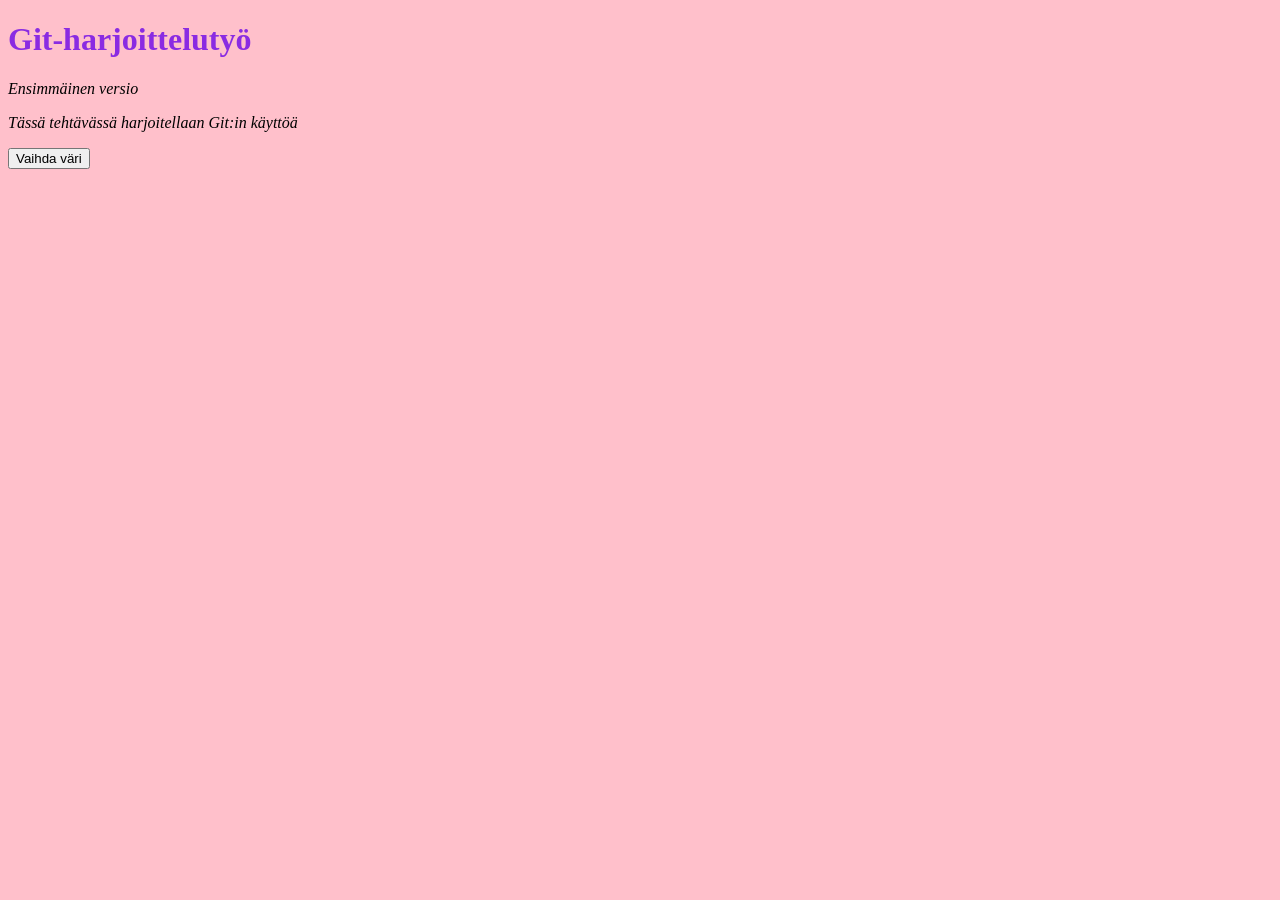
==== index.html @ e9ecfbea "Muokattu tekstin väriä" ====
<!DOCTYPE html>
<html lang="en">
<head>
    <meta charset="UTF-8">
    <meta name="viewport" content="width=device-width, initial-scale=1.0">
    <title>Git-harjoitus</title>
    <link rel="stylesheet" href="style.css">
</head>
<body>
    <h1>Git-harjoittelutyö</h1>
    
    <p id="teksti">Ensimmäinen versio</p>

    <p>Tässä tehtävässä harjoitellaan Git:in käyttöä</p>

    <button type="button" id="nappi" onclick="painallus()">Vaihda väri</button>

    <script src="script.js"></script>
</body>
</html>
---- style.css ----
body {
    background-color: pink;
}

h1 {
    color: blueviolet;
}

p {
    font-style: italic;
}
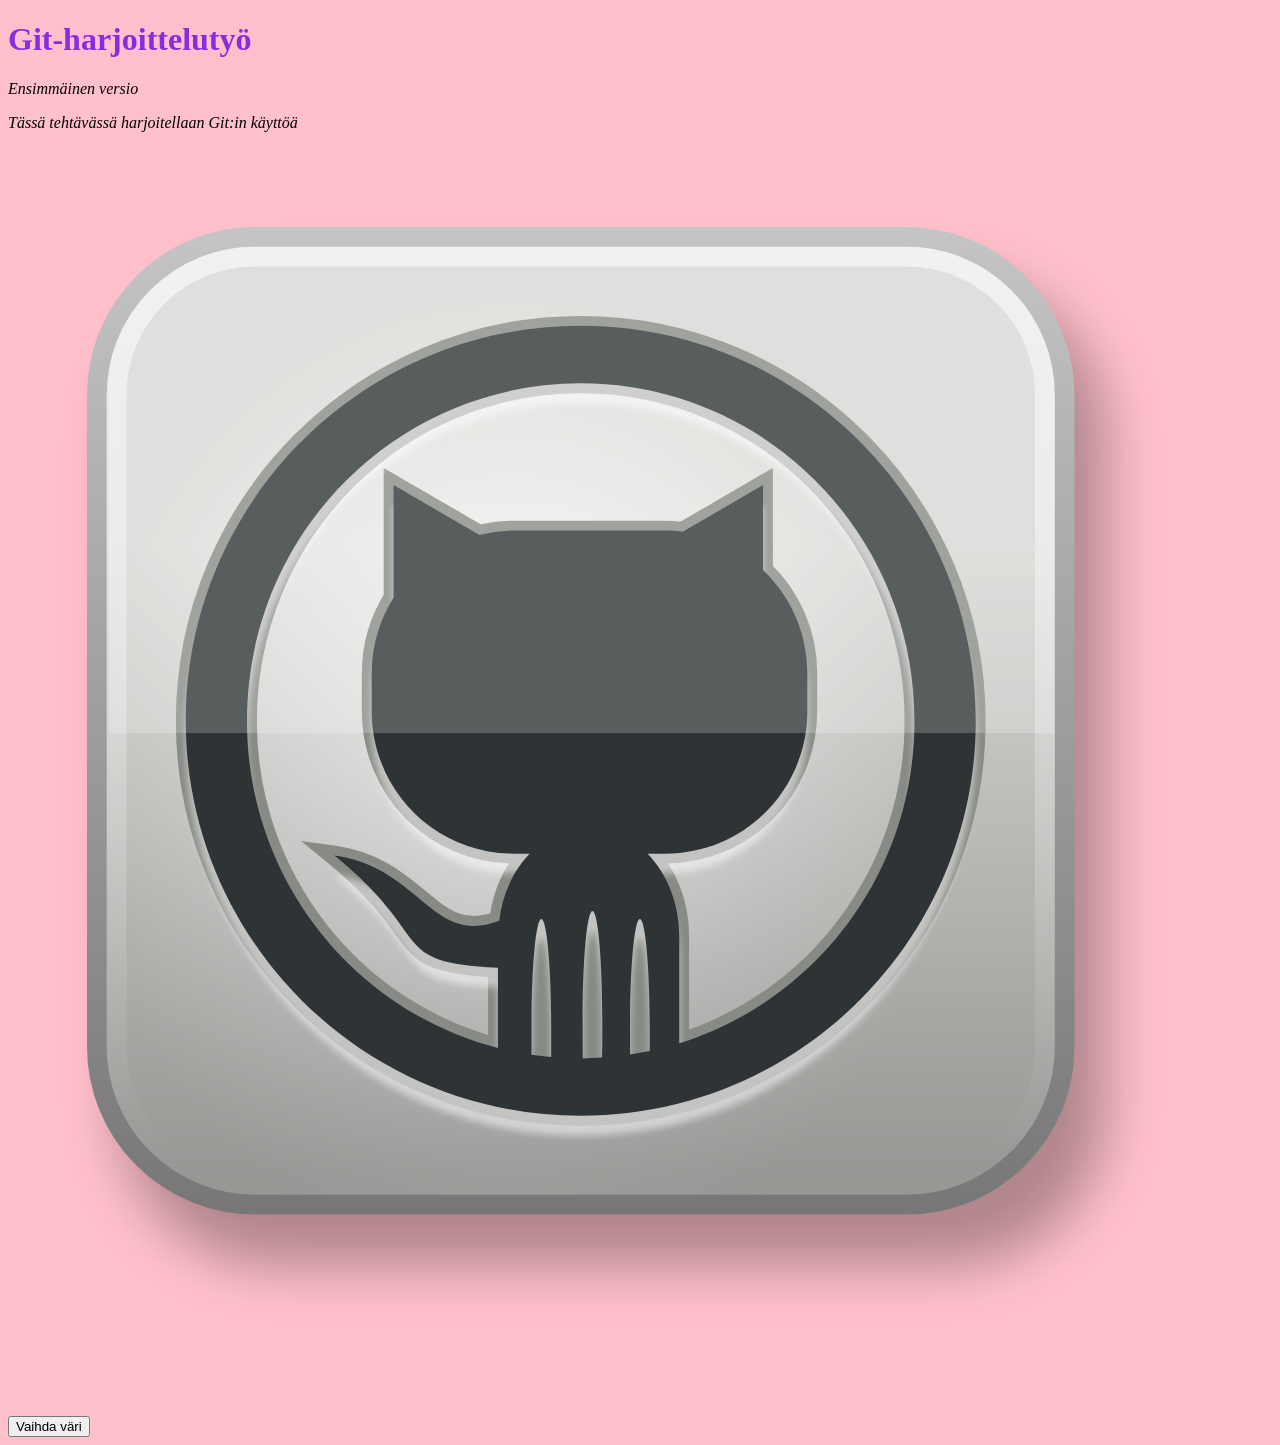
==== commit c79dd4e7: "Lisätty aiheeseen liittyvä kuva" ====
--- a/index.html
+++ b/index.html
@@ -13,6 +13,8 @@
 
     <p>Tässä tehtävässä harjoitellaan Git:in käyttöä</p>
 
+    <img src="kuva.svg" alt="git">
+
     <button type="button" id="nappi" onclick="painallus()">Vaihda väri</button>
 
     <script src="script.js"></script>
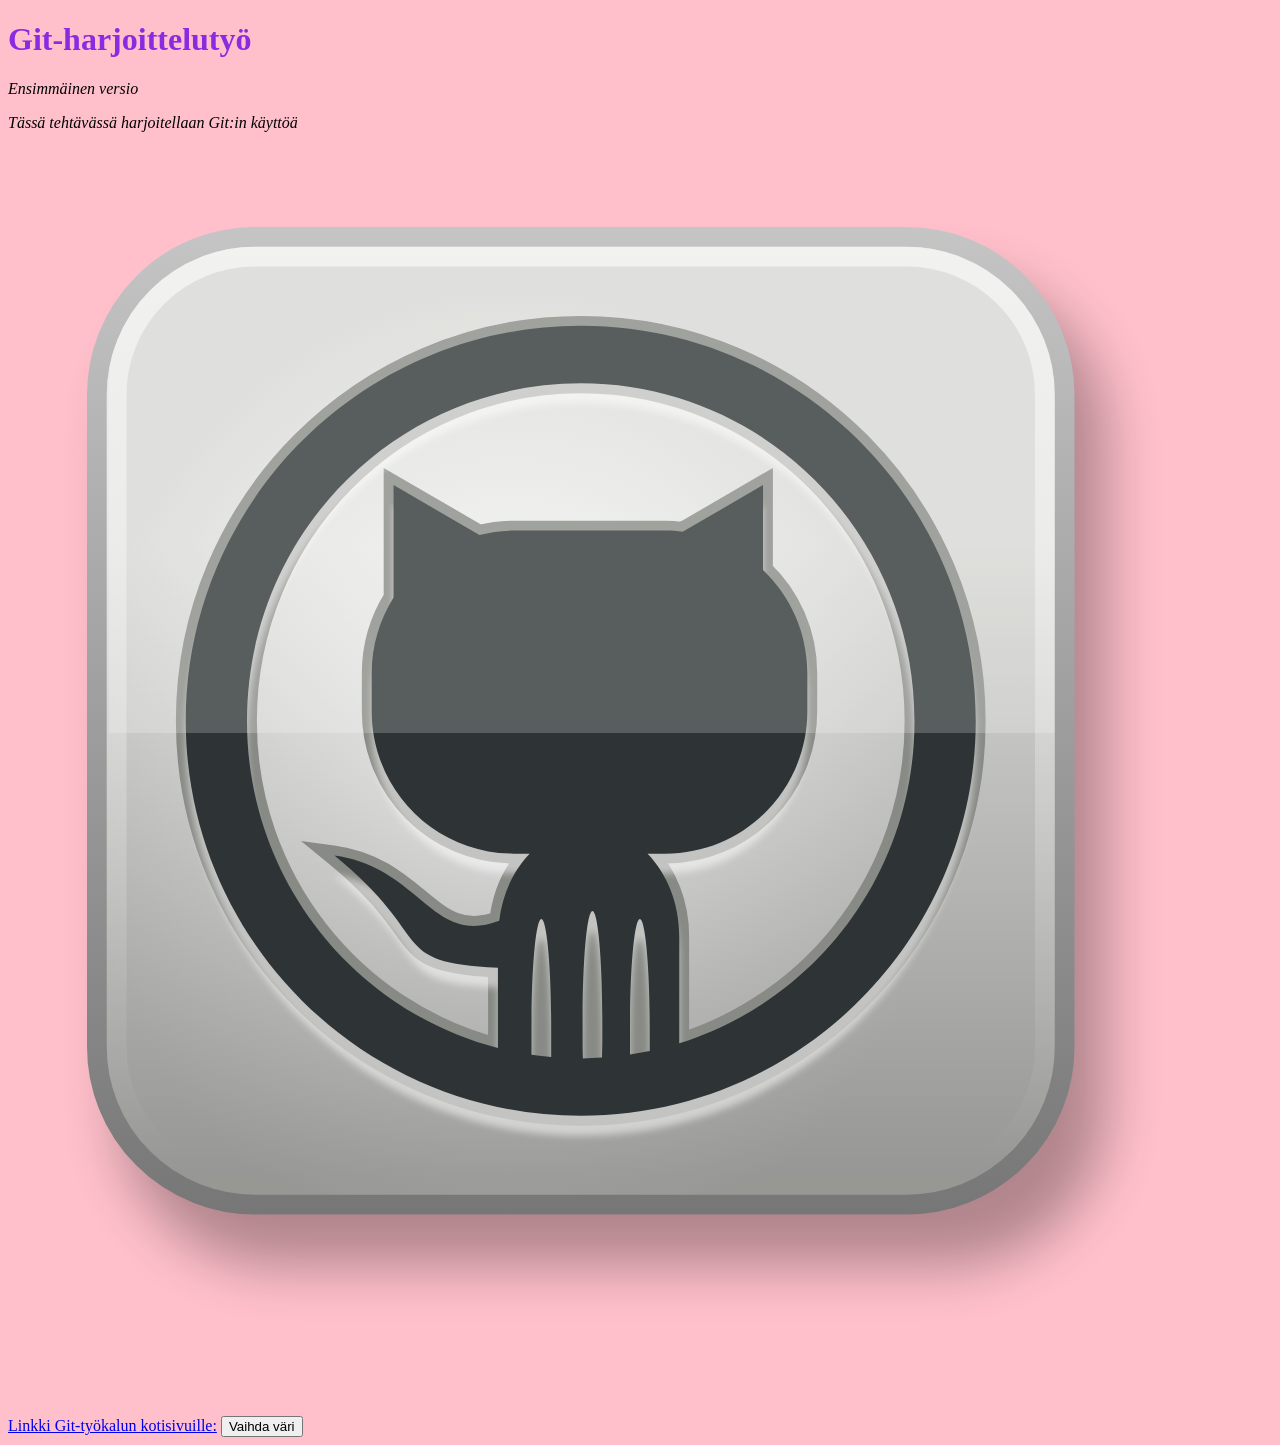
==== commit c7bb963f: "Update index.html Lisätty linkki Git-työkalun kotisivuille" ====
--- a/index.html
+++ b/index.html
@@ -15,8 +15,10 @@
 
     <img src="kuva.svg" alt="git">
 
+    <a href="http://www.git-scm.com/doc">Linkki Git-työkalun kotisivuille:</a>
+
     <button type="button" id="nappi" onclick="painallus()">Vaihda väri</button>
 
     <script src="script.js"></script>
 </body>
-</html>+</html>
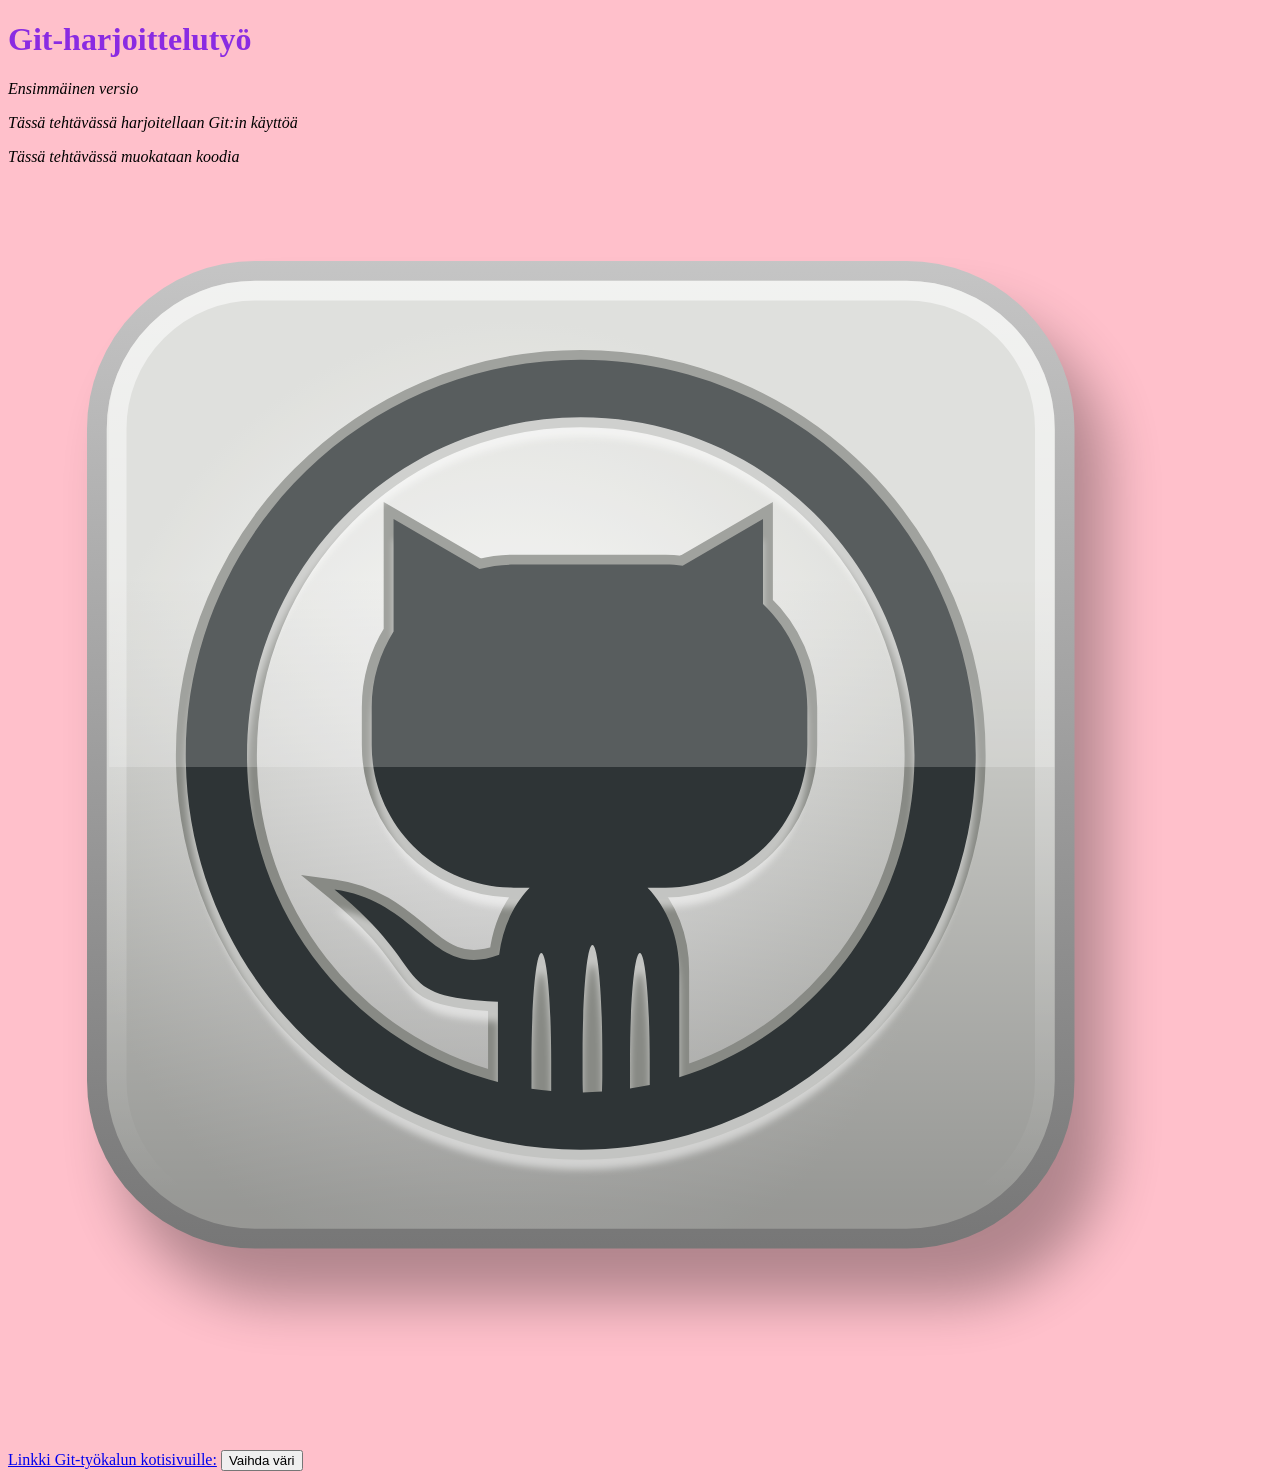
==== commit d0f70541: "Lisätty kappale" ====
--- a/index.html
+++ b/index.html
@@ -12,6 +12,7 @@
     <p id="teksti">Ensimmäinen versio</p>
 
     <p>Tässä tehtävässä harjoitellaan Git:in käyttöä</p>
+    <p>Tässä tehtävässä muokataan koodia</p>
 
     <img src="kuva.svg" alt="git">
 
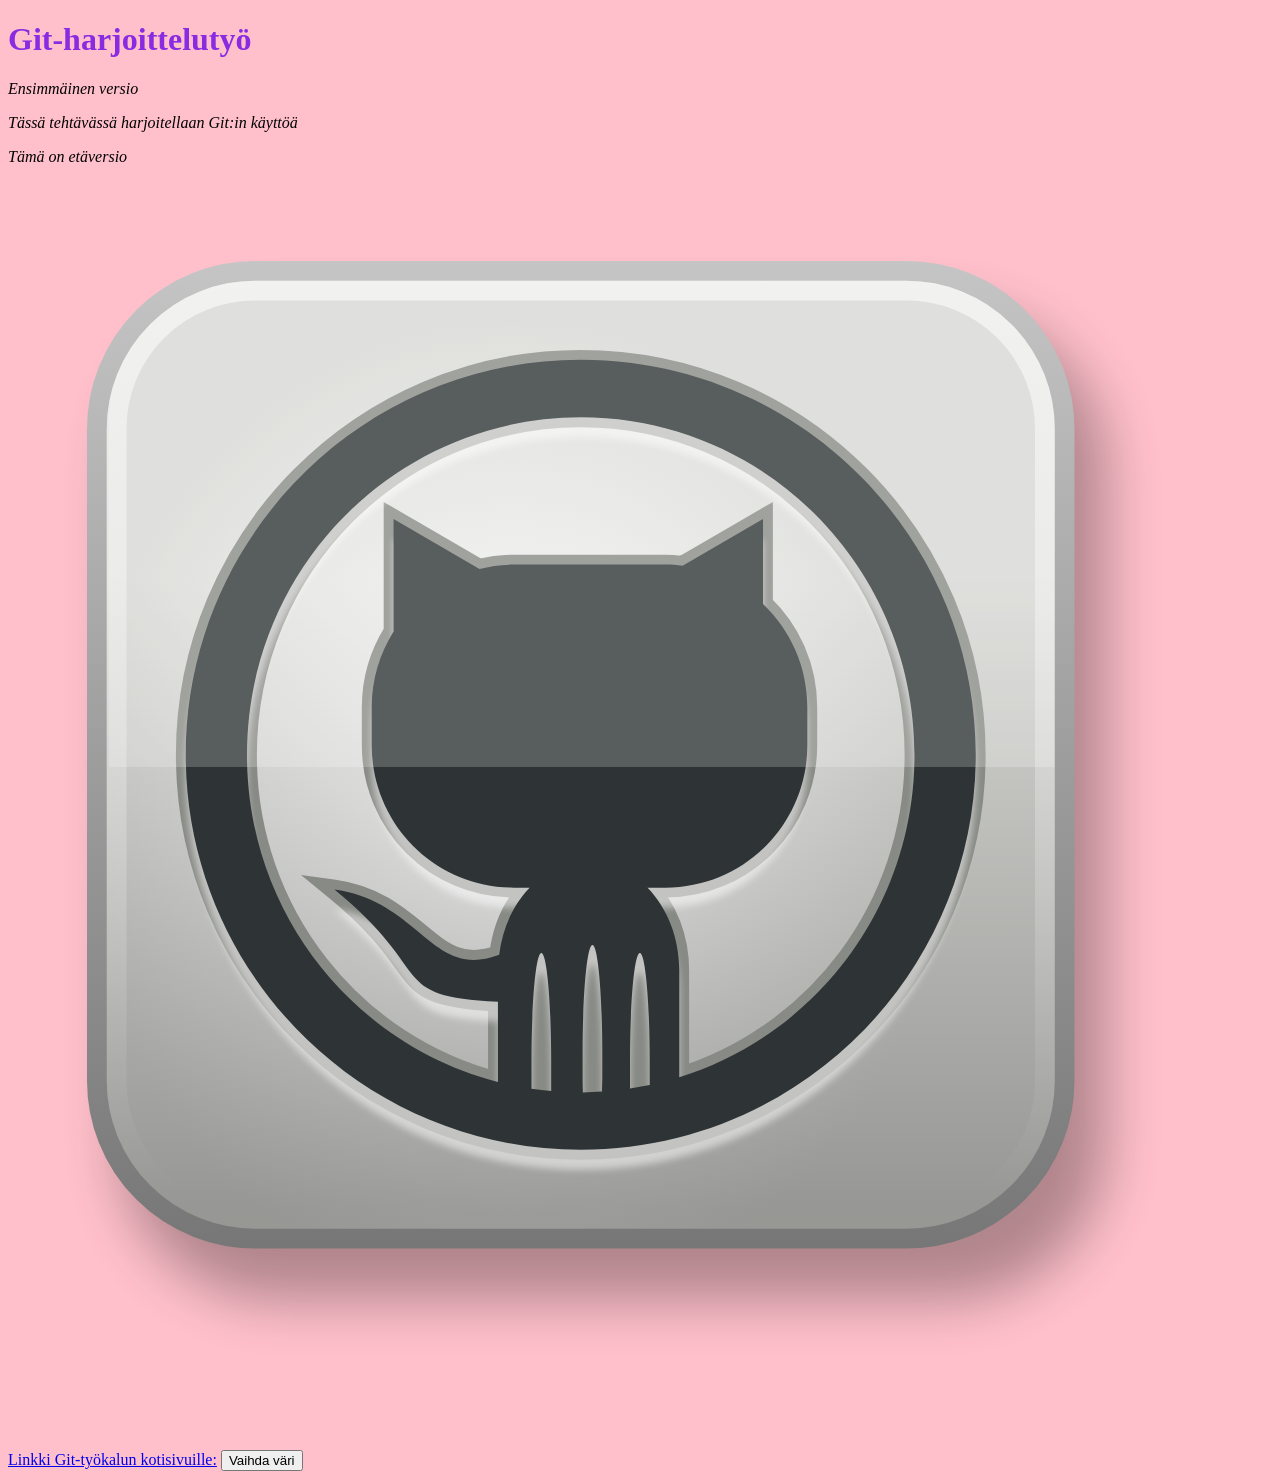
==== commit 1d61c753: "Update index.html Lisätty kappale" ====
--- a/index.html
+++ b/index.html
@@ -12,7 +12,7 @@
     <p id="teksti">Ensimmäinen versio</p>
 
     <p>Tässä tehtävässä harjoitellaan Git:in käyttöä</p>
-    <p>Tässä tehtävässä muokataan koodia</p>
+    <p>Tämä on etäversio</p>
 
     <img src="kuva.svg" alt="git">
 
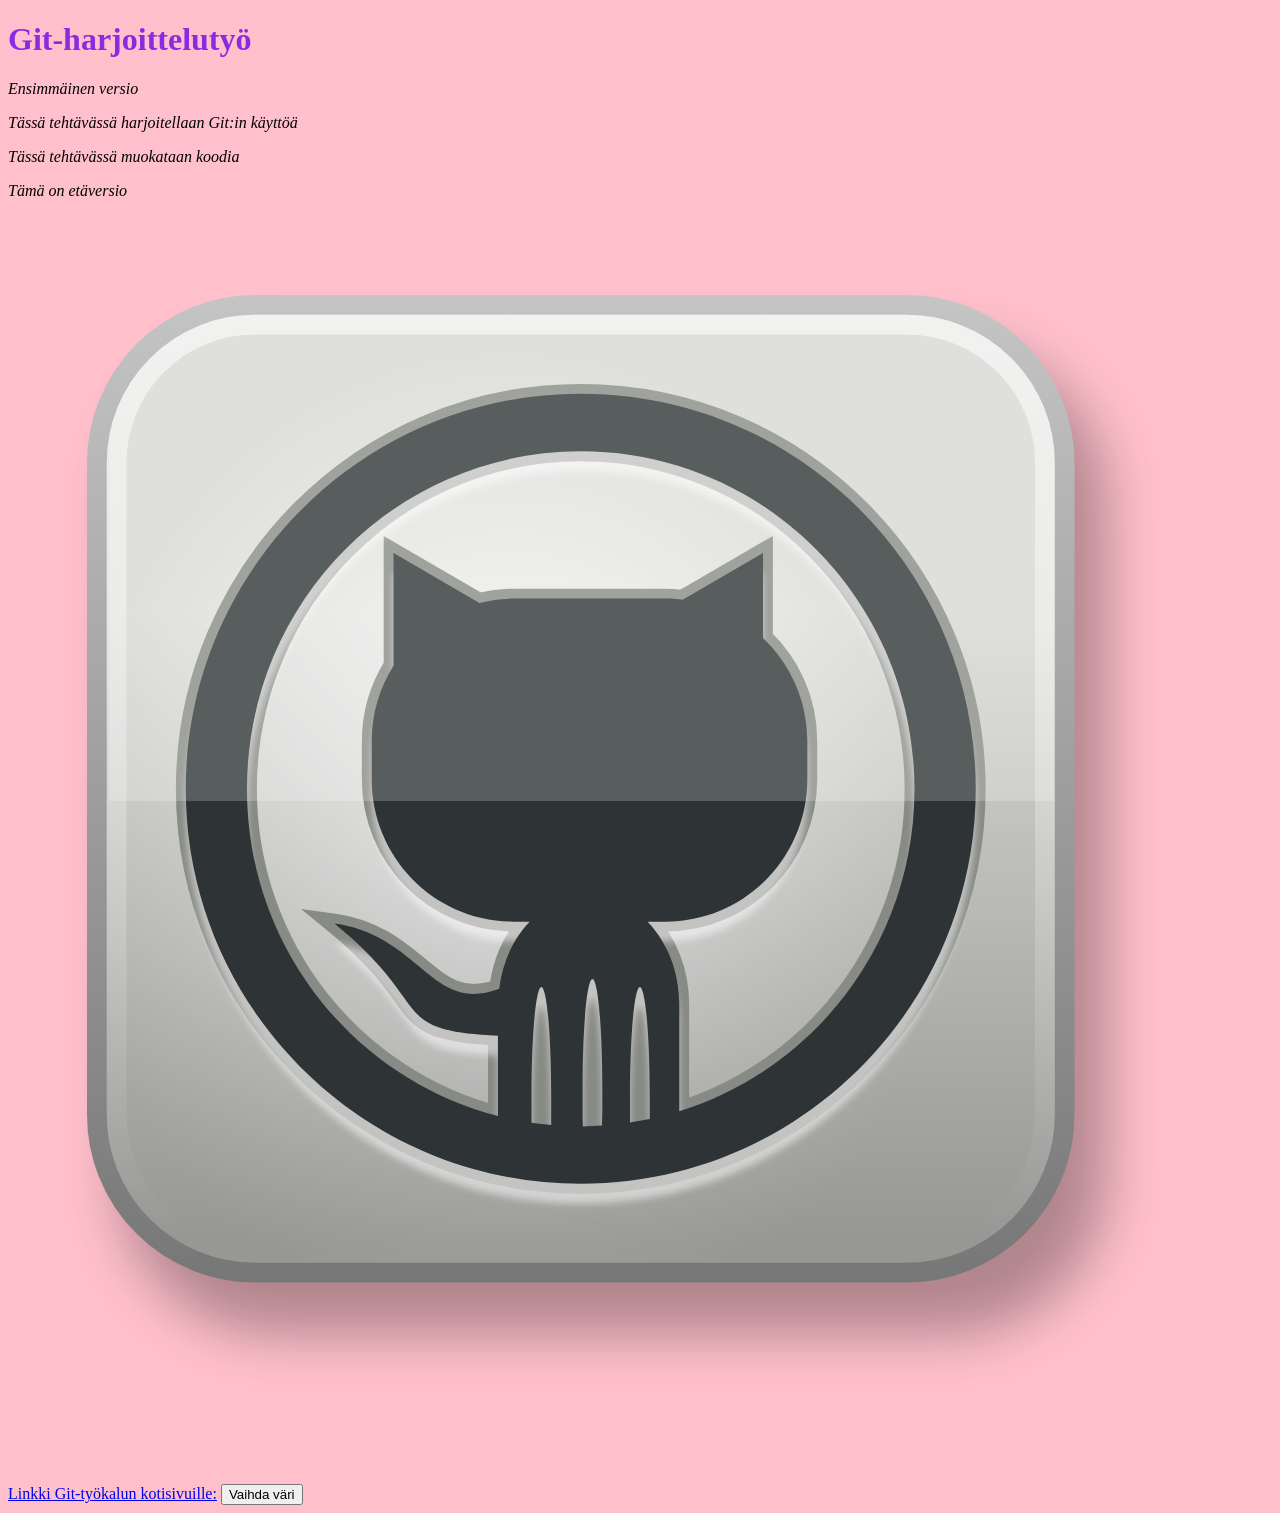
==== commit 091f186b: "Korjattu VS Codessa" ====
--- a/index.html
+++ b/index.html
@@ -12,6 +12,7 @@
     <p id="teksti">Ensimmäinen versio</p>
 
     <p>Tässä tehtävässä harjoitellaan Git:in käyttöä</p>
+    <p>Tässä tehtävässä muokataan koodia</p>
     <p>Tämä on etäversio</p>
 
     <img src="kuva.svg" alt="git">
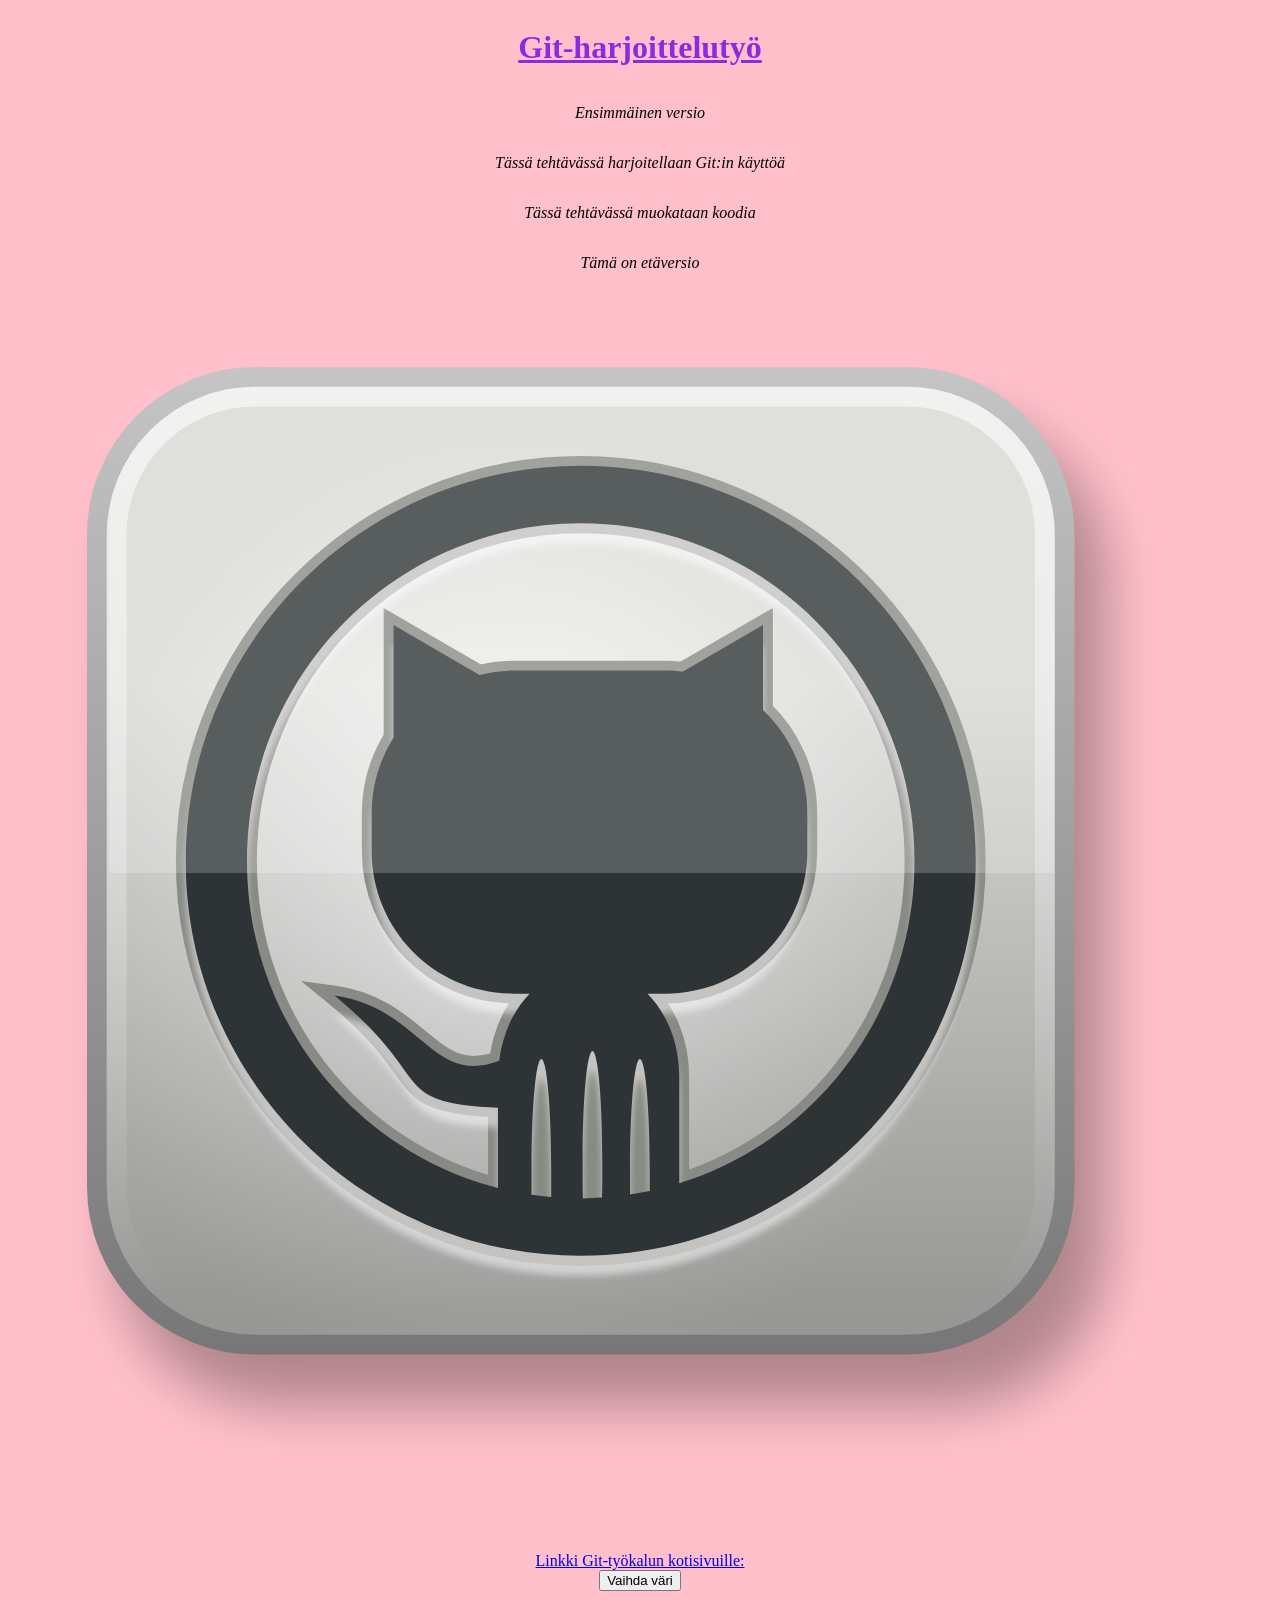
==== commit 3e178092: "Kappaleiden kohdentaminen" ====
--- a/index.html
+++ b/index.html
@@ -9,11 +9,14 @@
 <body>
     <h1>Git-harjoittelutyö</h1>
     
+    
     <p id="teksti">Ensimmäinen versio</p>
 
     <p>Tässä tehtävässä harjoitellaan Git:in käyttöä</p>
     <p>Tässä tehtävässä muokataan koodia</p>
     <p>Tämä on etäversio</p>
+
+    
 
     <img src="kuva.svg" alt="git">
 
--- a/style.css
+++ b/style.css
@@ -1,9 +1,16 @@
 body {
+    display: flex;
+    align-items: center;
+    flex-direction: column;
+    justify-content: center;
     background-color: pink;
 }
 
 h1 {
+    text-align: center;
     color: blueviolet;
+    text-decoration: underline;
+
 }
 
 p {
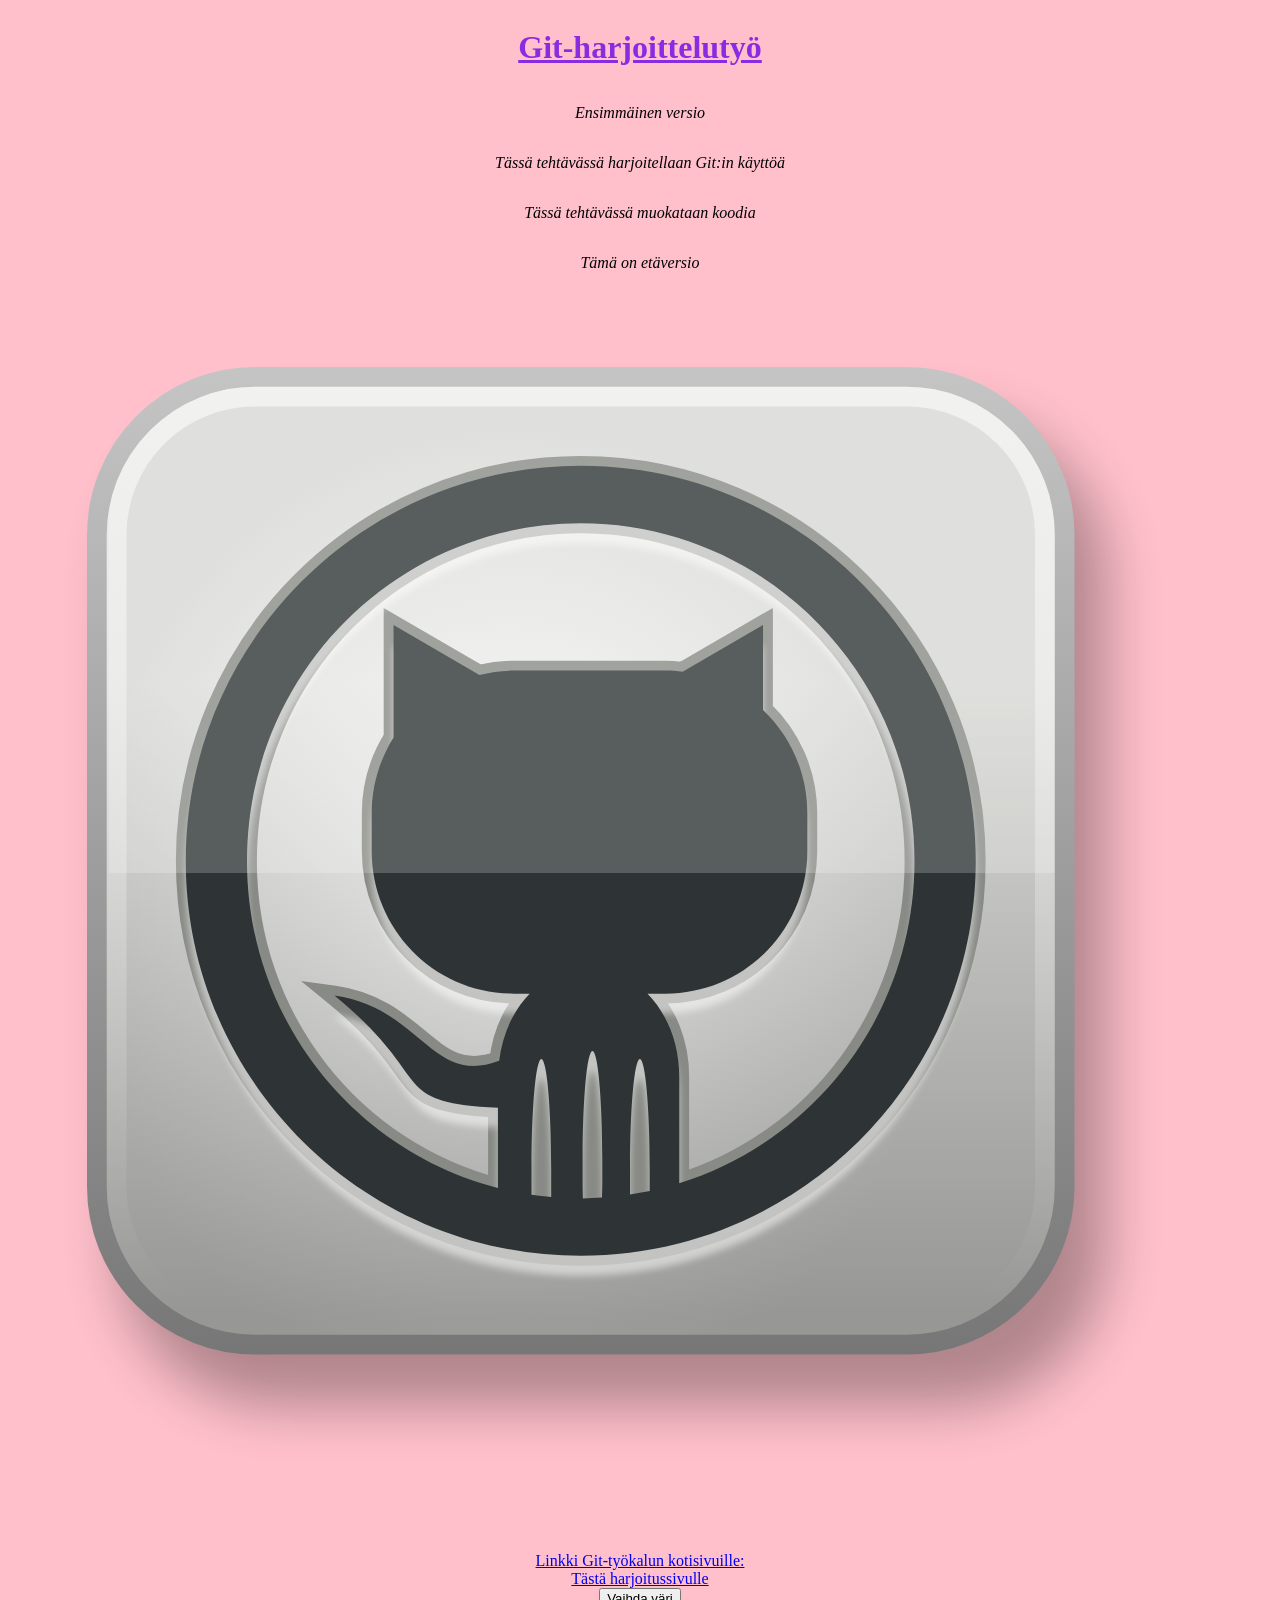
==== commit 549e0f09: "Lisätty uusi sivu ja sinne linkki aloitussivulle" ====
--- a/index.html
+++ b/index.html
@@ -22,6 +22,8 @@
 
     <a href="http://www.git-scm.com/doc">Linkki Git-työkalun kotisivuille:</a>
 
+    <a href="harjoitus.html">Tästä harjoitussivulle</a>
+
     <button type="button" id="nappi" onclick="painallus()">Vaihda väri</button>
 
     <script src="script.js"></script>
